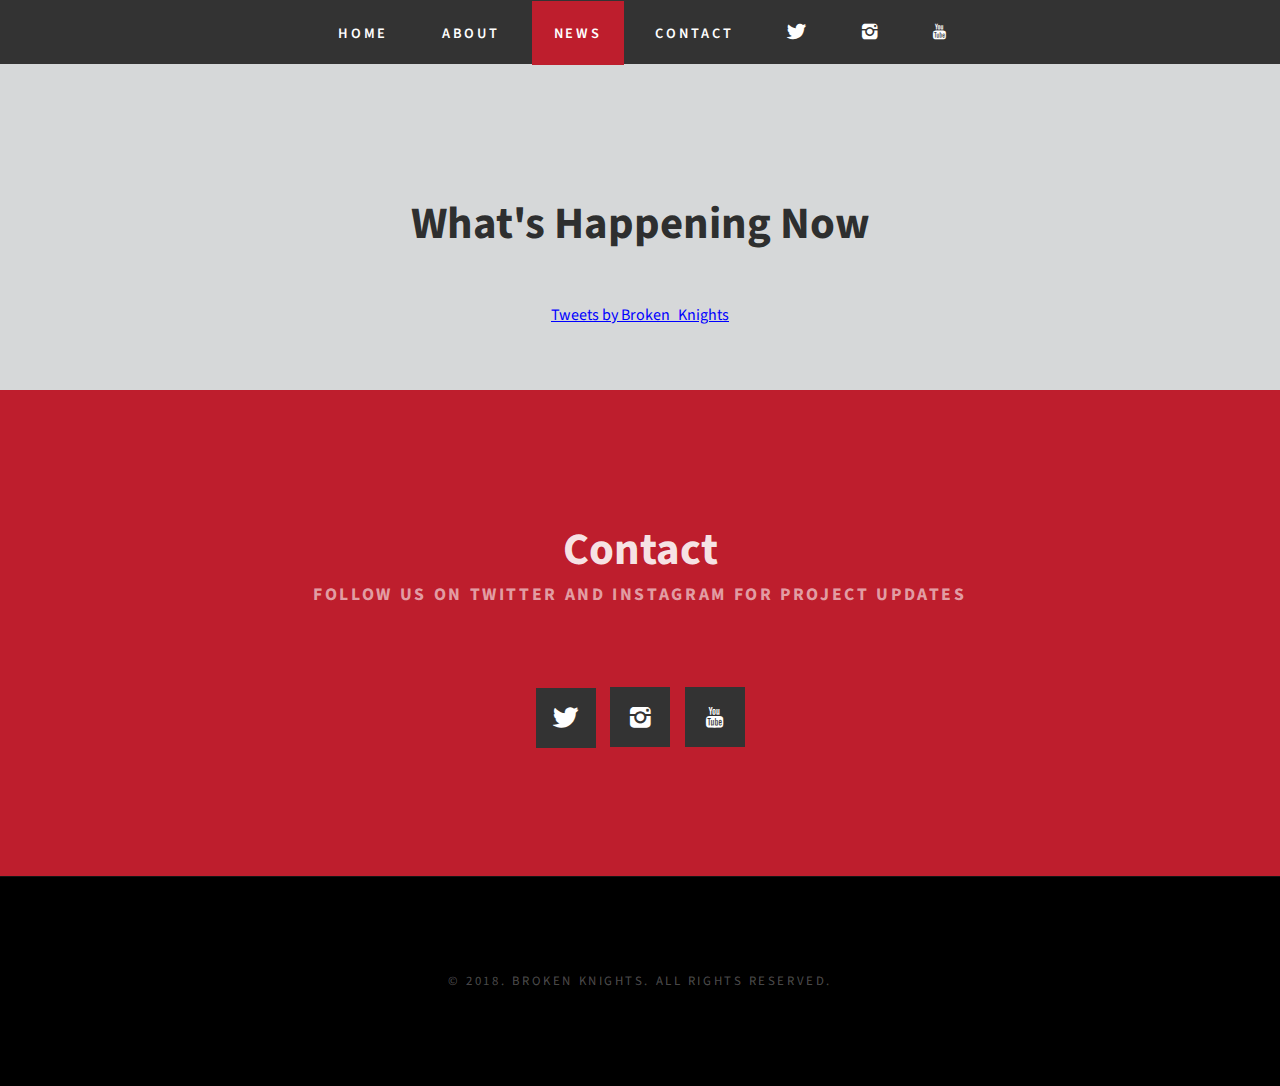
==== pages/news.html @ 319508f0 "Added new page and styling" ====
<html xmlns="http://www.w3.org/1999/xhtml">

<head>
    <meta http-equiv="Content-Type" content="text/html; charset=utf-8" />
    <title></title>
    <meta name="keywords"
        content="broken knights,games,game studio,indie game,sumo showdown,sumo,sumo game,game developer,studio" />
    <meta name="description"
        content="Broken Knights games. Making games we like to play. Check site for more information." />
    <link href="http://fonts.googleapis.com/css?family=Source+Sans+Pro:200,300,400,600,700,900" rel="stylesheet" />
    <link href="../default.css" rel="stylesheet" type="text/css" media="all" />
    <link href="../fonts.css" rel="stylesheet" type="text/css" media="all" />

    <!--[if IE 6]><link href="default_ie6.css" rel="stylesheet" type="text/css" /><![endif]-->

</head>

<body>
    <div id="menu">
        <ul>
            <li ><a href="../index.html" accesskey="1" title="">Home</a></li>
            <li><a href="../index.html#wrapper1" accesskey="2" title="">About</a></li>
            <li class="current_page_item"><a href="#" accesskey="3" title="">News</a></li>
            <li><a href="../index.html#wrapper4" accesskey="5" title="">Contact</a></li>
            <li><a href="https://twitter.com/Broken_Knights" target="blank" class="icon icon-twitter"></a></li>
            <li><a href="https://www.instagram.com/brokenknightsgames/?hl=en" target="blank"
                    class="icon icon-instagram"></a></li>
            <li><a href="https://www.youtube.com/channel/UCdCwTHCqJqRuHMwMgsT5jdA/" target="blank"
                    class="icon icon-youtube"></a></li>
        </ul>


    </div>
    <div class="page-body">
        <!--Twitter Embed-->
        <div id="wrapper2">
            <div class="container" id="content">
                <div class="title title-dark">
                    <h2>What's Happening Now</h2>
                </div>
                <div class="content center-content">
                    <a class="twitter-timeline" data-height="800" data-width="800" data-dnt="true" data-theme="dark"
                        data-link-color="#E81C4F" href="https://twitter.com/Broken_Knights?ref_src=twsrc%5Etfw">
                        Tweets by Broken_Knights</a>
                    <script async src="https://platform.twitter.com/widgets.js" charset="utf-8"></script>
                </div>

            </div>
        </div>

    </div>

    <div id="wrapper4">
        <div id="footer" class="container">
            <div>
                <header class="title">
                    <h2>Contact</h2>
                    <span class="byline"><strong>Follow us on Twitter and Instagram for project updates</strong></span>
                </header>
                <ul class="contact">
                    <li><a href="https://twitter.com/Broken_Knights" target="blank"
                            class="icon icon-twitter"><span>Twitter</span></a></li>
                    <li><a href="https://www.instagram.com/brokenknightsgames/?hl=en" target="blank"
                            class="icon icon-instagram"><span>Instagram</span></a></li>
                    <li><a href="https://www.youtube.com/channel/UCdCwTHCqJqRuHMwMgsT5jdA/" target="blank"
                            class="icon icon-youtube"><span>YouTube</span></a></li>
                </ul>
            </div>
        </div>
    </div>
    <div id="copyright">
        <p>&copy; 2018. Broken Knights. All rights reserved. </p>
    </div>
</body>

</html>
---- default.css ----
html, body
	{
		height: 100%;
	}
	
	body
	{
		margin: 0px;
		padding: 0px;
		background: #000000;
		font-family: 'Source Sans Pro', sans-serif;
		font-size: 12pt;
		font-weight: 400;
		color: #000000;
	}
	
	
	h1, h2, h3
	{
		margin: 0;
		padding: 0;
	}
	
	p, ol, ul
	{
		
	}
	
	ol, ul
	{
		padding: 0;
		list-style: none;
	}
	
	p
	{
		line-height: 180%;
	}
	
	strong
	{
	}
	
	a
	{
		color: #0000FF;
	}
	
	a:hover
	{
		text-decoration: none;
	}
	

	.container
	{
		margin: 0px auto;
		/*width: 1200px;*/
	}

	.center-content {
		text-align: center;
		padding-bottom: 4em;
	}
	
	.page-body {
		margin-top:4rem;
	}

/*********************************************************************************/
/* Form Style                                                                    */
/*********************************************************************************/

		form
		{
		}
		
			form label
			{
				display: block;
				text-align: left;
				margin-bottom: 0.5em;
			}
			
			form .submit
			{
				margin-top: 2em;
				background: #B03500;
				line-height: 1.5em;
				font-size: 1.3em;
			}
		
			form input.text,
			form select,
			form textarea
			{
				position: relative;
				-webkit-appearance: none;
				display: block;
				border: 0;
				background: #fff;
				background: rgba(255,255,255,0.75);
				width: 100%;
				border-radius: 0.50em;
				margin: 1em 0em;
				padding: 1.50em 1em;
				box-shadow: inset 0 0.1em 0.1em 0 rgba(0,0,0,0.05);
				border: solid 1px rgba(0,0,0,0.15);
				-moz-transition: all 0.35s ease-in-out;
				-webkit-transition: all 0.35s ease-in-out;
				-o-transition: all 0.35s ease-in-out;
				-ms-transition: all 0.35s ease-in-out;
				transition: all 0.35s ease-in-out;
				font-family: 'Source Sans Pro', sans-serif;
				font-size: 1em;
				outline: none;
			}

				form input.text:hover,
				form select:hover,
				form textarea:hover
				{
				}

				form input.text:focus,
				form select:focus,
				form textarea:focus
				{
					box-shadow: 0 0 2px 1px #E0E0E0;
					background: #fff;
				}
				
				form textarea
				{
					min-height: 12em;
				}

				form .formerize-placeholder
				{
					color: #555 !important;
				}

				form ::-webkit-input-placeholder
				{
					color: #555 !important;
				}

				form :-moz-placeholder
				{
					color: #555 !important;
				}

				form ::-moz-placeholder
				{
					color: #555 !important;
				}

				form :-ms-input-placeholder
				{
					color: #555 !important;
				}

				form ::-moz-focus-inner
				{
					border: 0;
				}


/*********************************************************************************/
/* Image Style                                                                   */
/*********************************************************************************/

	.image
	{
		display: inline-block;
		border: 1px solid rgba(0,0,0,.1);
	}
	
	.image img
	{
		display: block;
		width: 100%;
	}
	
	.image-full
	{
		display: block;
		width: 100%;
		margin: 0 0 3em 0;
	}
	
	.image-left
	{
		float: left;
		margin: 0 2em 2em 0;
	}
	
	.image-centered
	{
		display: block;
		margin: 0 0 2em 0;
	}
	
	.image-centered img
	{
		margin: 0 auto;
		width: auto;
	}

/*********************************************************************************/
/* List Styles                                                                   */
/*********************************************************************************/

	ul.style1
	{
	}


/*********************************************************************************/
/* Social Icon Styles                                                            */
/*********************************************************************************/

	ul.contact
	{
		margin: 0;
		padding: 2em 0em 0em 0em;
		list-style: none;
	}
	
	ul.contact li
	{
		display: inline-block;
		padding: 0em 0.30em;
		font-size: 1.2em;
	}
	
	ul.contact li span
	{
		display: none;
		margin: 0;
		padding: 0;
	}
	
	ul.contact li a
	{
		color: #FFF;
	}
	
	ul.contact li a:before
	{
		display: inline-block;
		background: #333333;
		width: 60px;
		height: 60px;
		line-height: 60px;
		text-align: center;
		color: #FFFFFF;
	}
	

/*********************************************************************************/
/* Button Style                                                                  */
/*********************************************************************************/

	.button
	{
		display: inline-block;
		margin-top: 2em;
		padding: 1em 2em 1em 2em;
		background: #B03500;
		letter-spacing: 0.20em;
		line-height: 1.8em;
		text-decoration: none;
		text-transform: uppercase;
		font-weight: 400;
		font-size: 1.2em;
		color: #FFF;
	}
	
	.button:before
	{
		display: inline-block;
		background: #8DCB89;
		margin-right: 1em;
		width: 40px;
		height: 40px;
		line-height: 40px;
		border-radius: 20px;
		text-align: center;
		color: #272925;
	}
	
	.button-small
	{
		padding: 0.9em 2em;
		line-height: 1.8em;
		font-size: 1em;
	}
		
/*********************************************************************************/
/* Heading Titles                                                                */
/*********************************************************************************/

	.title
	{
		margin-bottom: 3em;
	}
	
	.title h2
	{
		font-size: 2.8em;
		color: rgba(255,255,255,0.9);
	}
	
	.title .byline
	{
		letter-spacing: 0.15em;
		text-transform: uppercase;
		font-weight: 400;
		font-size: 1.1em;
		color: #6F6F6F;
	}

	.title-dark h2
	{
		font-size: 2.8em;
		color: rgba(0,0,0,0.8);
		text-align: center;
	}
	

/*********************************************************************************/
/* Header                                                                        */
/*********************************************************************************/

	#header-wrapper
	{
		width: 100%;
		overflow: hidden;
		padding-top:1rem;
		background: rgb(214, 216, 217) url(images/overlay.png) repeat;
	}

	#header
	{
		width: 100%;
	}

/*********************************************************************************/
/* Logo                                                                          */
/*********************************************************************************/

	#logo
	{
		padding: 5em 0em;
		text-align: center;
		
	}
	
	#logo h1
	{
		font-size: 3.5em;
		
	}
	
	#logo a
	{
		text-decoration: none;
		color: #FFF;
		color: #be1e2d;
	}
	
	#logo span
	{
		letter-spacing: 0.10em;
		text-transform: uppercase;
		font-size: 0.90em;
		color: rgba(255,255,255,0.5);
	}

	#logo span a
	{
		color: rgba(255,255,255,0.8);
	}
	
	#logo .icon
	{
		font-size: 4em;
		color: rgba(255,255,255,1);
	}

	#logo img
	{
		max-width: 700;
		max-height: 600;
		size: auto;
		margin: auto;
	}
	
	

/*********************************************************************************/
/* Menu                                                                          */
/*********************************************************************************/


	#menu
	{
		width: 100%;
		background-color:  #333333;
		position: fixed;
		top:0;
		max-height: 4rem;
	}
	
	#menu ul
	{
		text-align: center;
		margin: 0px;
	}
	
	#menu li
	{
		display: inline-block;
	}
	
	#menu li a, #menu li span
	{
		display: inline-block;
		margin-left: 0.50em;
		padding: 1.5em 1.5em;
		letter-spacing: 0.20em;
		text-decoration: none;
		font-size: 0.90em;
		font-weight: 600;
		text-transform: uppercase;
		outline: 0;
		color: #FFF;
	}
	
	#menu li:hover a, #menu li.active a, #menu li.active span
	{
		background-color:  #4e4e4e;
	}
	
	#menu .current_page_item a
	{
		background-color: #be1e2d;
	}
	

/*********************************************************************************/
/* Banner                                                                        */
/*********************************************************************************/

	#banner
	{
	}

/*********************************************************************************/
/* Wrapper                                                                       */
/*********************************************************************************/

	#wrapper1
	{
		background: #0E0C0C;
	}

	#wrapper2
	{
		background: #D6D8D9;
	}

	#wrapper3
	{
		overflow: hidden;
		padding: 8em 0em;
		background: #FFF;
	}
	
	#wrapper4
	{
		overflow: hidden;
		padding: 8em 0em;
		background: #be1e2d;
	}

/*********************************************************************************/
/* Welcome                                                                       */
/*********************************************************************************/

	#welcome
	{
		overflow: hidden;
		padding: 8em 0em;
		text-align: center;
		color: rgba(255, 255, 255, 0.589);
	}
	
	#welcome .content
	{
		padding: 0em 8em;
	}
	
	
	
	#welcome a,
	#welcome strong
	{
		color:  rgba(255, 255, 255, 0.918);
	}

/*********************************************************************************/
/* Page                                                                          */
/*********************************************************************************/

	#page
	{
	}

/*********************************************************************************/
/* Content                                                                       */
/*********************************************************************************/

	#content
	{
		padding-top:8em;
	}

/*********************************************************************************/
/* Sidebar                                                                       */
/*********************************************************************************/

	#sidebar
	{
	}

/*********************************************************************************/
/* Footer                                                                        */
/*********************************************************************************/

	#footer
	{
		text-align: center;
	}

	
	#footer .title span
	{
		color:  rgba(255, 255, 255, 0.589);
	}

/*********************************************************************************/
/* Copyright                                                                     */
/*********************************************************************************/

	#copyright
	{
		overflow: hidden;
		padding: 5em 0em;
		border-top: 1px solid rgba(255,255,255,0.08);
	}
	
	#copyright p
	{
		letter-spacing: 0.20em;
		text-align: center;
		text-transform: uppercase;
		font-size: 0.80em;
		color: rgba(255,255,255,0.3);
	}
	
	#copyright a
	{
		text-decoration: none;
		color: rgba(255,255,255,0.6);
	}

/*********************************************************************************/
/* Newsletter                                                                    */
/*********************************************************************************/

	#newsletter
	{
		overflow: hidden;
		padding: 8em 0em;
		background: #EDEDED;
		text-align: center;
	}
	
	#newsletter .title h2
	{
		color: rgba(0,0,0,0.8);
	}
	
	#newsletter .content
	{
		width: 600px;
		margin: 0px auto;
	}
	
/*********************************************************************************/
/* Portfolio                                                                     */
/*********************************************************************************/

	#portfolio
	{
	}
	
	#portfolio .box
	{
		text-align: center;
		color: rgba(0,0,0,0.5);
	}
	
	#portfolio h3
	{
		display: block;
		padding-bottom: 1em;
		text-transform: uppercase;
		font-size: 1em;
		color: rgba(0,0,0,0.6);
	}

	#portfolio .title
	{
		text-align: center;
	}

	#portfolio .title h2
	{
		color: rgba(0,0,0,0.8);
	}

	.column1,
	.column2,
	.column3,
	.column4
	{
		width: 282px;
	}
	
	.column1,
	.column2,
	.column3
	{
		float: left;
		margin-right: 24px;
	}
	
	.column4
	{
		float: right;
	}
---- fonts.css ----
@charset 'UTF-8';

@font-face
{
	font-family: 'FontAwesome';
	src: url('fonts/fontawesome-webfont.eot?v=3.0.1');
	src: url('fonts/fontawesome-webfont.eot?#iefix&v=3.0.1') format('embedded-opentype'),
	     url('fonts/fontawesome-webfont.woff?v=3.0.1') format('woff'),
	     url('fonts/fontawesome-webfont.ttf?v=3.0.1') format('truetype'),
	     url('fonts/fontawesome-webfont.svg#FontAwesome') format('svg');
	font-weight: normal;
	font-style: normal;
}

@font-face
{
	font-family: 'Font-Awesome-Social';
	src: url('fonts/fontawesome-social-webfont.eot');
	src: url('fonts/fontawesome-social-webfont.eot?#iefix') format('embedded-opentype'),
	     url('fonts/fontawesome-social-webfont.woff') format('woff'),
		 url('fonts/fontawesome-social-webfont.ttf') format('truetype'),
		 url('fonts/fontawesome-social-webfont.svg#Font-Awesome-More') format('svg');
	font-weight: normal;
	font-style: normal;
}

/*********************************************************************************/
/* Icons                                                                         */
/*********************************************************************************/

	/*
		Powered by:
		
		Font Awesome (http://fortawesome.github.com/Font-Awesome/)
		Font Awesome More (http://gregoryloucas.github.com/Font-Awesome-More/)
	*/

	.icon
	{
		text-decoration: none;
	}

		.icon:before
		{
			font-size: 1.25em;
			text-decoration: none;
			font-family: FontAwesome;
			font-weight: normal;
			font-style: normal;
			-webkit-text-rendering: optimizeLegibility;
			-moz-text-rendering: optimizeLegibility;
			-ms-text-rendering: optimizeLegibility;
			-o-text-rendering: optimizeLegibility;
			text-rendering: optimizeLegibility;
			-webkit-font-smoothing: antialiased;
			-moz-font-smoothing: antialiased;
			-ms-font-smoothing: antialiased;
			-o-font-smoothing: antialiased;
			font-smoothing: antialiased;
			-webkit-font-feature-settings: "liga" 1, "dlig" 1;
			-moz-font-feature-settings: "liga=1, dlig=1";
			-ms-font-feature-settings: "liga" 1, "dlig" 1;
			-o-font-feature-settings: "liga" 1, "dlig" 1;
			font-feature-settings: "liga" 1, "dlig" 1;
		}

		.icon-glass:before                { content: "\f000"; }
		.icon-music:before                { content: "\f001"; }
		.icon-search:before               { content: "\f002"; }
		.icon-envelope:before             { content: "\f003"; }
		.icon-heart:before                { content: "\f004"; }
		.icon-star:before                 { content: "\f005"; }
		.icon-star-empty:before           { content: "\f006"; }
		.icon-user:before                 { content: "\f007"; }
		.icon-film:before                 { content: "\f008"; }
		.icon-th-large:before             { content: "\f009"; }
		.icon-th:before                   { content: "\f00a"; }
		.icon-th-list:before              { content: "\f00b"; }
		.icon-ok:before                   { content: "\f00c"; }
		.icon-remove:before               { content: "\f00d"; }
		.icon-zoom-in:before              { content: "\f00e"; }

		.icon-zoom-out:before             { content: "\f010"; }
		.icon-off:before                  { content: "\f011"; }
		.icon-signal:before               { content: "\f012"; }
		.icon-cog:before                  { content: "\f013"; }
		.icon-trash:before                { content: "\f014"; }
		.icon-home:before                 { content: "\f015"; }
		.icon-file:before                 { content: "\f016"; }
		.icon-time:before                 { content: "\f017"; }
		.icon-road:before                 { content: "\f018"; }
		.icon-download-alt:before         { content: "\f019"; }
		.icon-download:before             { content: "\f01a"; }
		.icon-upload:before               { content: "\f01b"; }
		.icon-inbox:before                { content: "\f01c"; }
		.icon-play-circle:before          { content: "\f01d"; }
		.icon-repeat:before               { content: "\f01e"; }

		/* \f020 doesn't work in Safari. all shifted one down */
		.icon-refresh:before              { content: "\f021"; }
		.icon-list-alt:before             { content: "\f022"; }
		.icon-lock:before                 { content: "\f023"; }
		.icon-flag:before                 { content: "\f024"; }
		.icon-headphones:before           { content: "\f025"; }
		.icon-volume-off:before           { content: "\f026"; }
		.icon-volume-down:before          { content: "\f027"; }
		.icon-volume-up:before            { content: "\f028"; }
		.icon-qrcode:before               { content: "\f029"; }
		.icon-barcode:before              { content: "\f02a"; }
		.icon-tag:before                  { content: "\f02b"; }
		.icon-tags:before                 { content: "\f02c"; }
		.icon-book:before                 { content: "\f02d"; }
		.icon-bookmark:before             { content: "\f02e"; }
		.icon-print:before                { content: "\f02f"; }

		.icon-camera:before               { content: "\f030"; }
		.icon-font:before                 { content: "\f031"; }
		.icon-bold:before                 { content: "\f032"; }
		.icon-italic:before               { content: "\f033"; }
		.icon-text-height:before          { content: "\f034"; }
		.icon-text-width:before           { content: "\f035"; }
		.icon-align-left:before           { content: "\f036"; }
		.icon-align-center:before         { content: "\f037"; }
		.icon-align-right:before          { content: "\f038"; }
		.icon-align-justify:before        { content: "\f039"; }
		.icon-list:before                 { content: "\f03a"; }
		.icon-indent-left:before          { content: "\f03b"; }
		.icon-indent-right:before         { content: "\f03c"; }
		.icon-facetime-video:before       { content: "\f03d"; }
		.icon-picture:before              { content: "\f03e"; }

		.icon-pencil:before               { content: "\f040"; }
		.icon-map-marker:before           { content: "\f041"; }
		.icon-adjust:before               { content: "\f042"; }
		.icon-tint:before                 { content: "\f043"; }
		.icon-edit:before                 { content: "\f044"; }
		.icon-share:before                { content: "\f045"; }
		.icon-check:before                { content: "\f046"; }
		.icon-move:before                 { content: "\f047"; }
		.icon-step-backward:before        { content: "\f048"; }
		.icon-fast-backward:before        { content: "\f049"; }
		.icon-backward:before             { content: "\f04a"; }
		.icon-play:before                 { content: "\f04b"; }
		.icon-pause:before                { content: "\f04c"; }
		.icon-stop:before                 { content: "\f04d"; }
		.icon-forward:before              { content: "\f04e"; }

		.icon-fast-forward:before         { content: "\f050"; }
		.icon-step-forward:before         { content: "\f051"; }
		.icon-eject:before                { content: "\f052"; }
		.icon-chevron-left:before         { content: "\f053"; }
		.icon-chevron-right:before        { content: "\f054"; }
		.icon-plus-sign:before            { content: "\f055"; }
		.icon-minus-sign:before           { content: "\f056"; }
		.icon-remove-sign:before          { content: "\f057"; }
		.icon-ok-sign:before              { content: "\f058"; }
		.icon-question-sign:before        { content: "\f059"; }
		.icon-info-sign:before            { content: "\f05a"; }
		.icon-screenshot:before           { content: "\f05b"; }
		.icon-remove-circle:before        { content: "\f05c"; }
		.icon-ok-circle:before            { content: "\f05d"; }
		.icon-ban-circle:before           { content: "\f05e"; }

		.icon-arrow-left:before           { content: "\f060"; }
		.icon-arrow-right:before          { content: "\f061"; }
		.icon-arrow-up:before             { content: "\f062"; }
		.icon-arrow-down:before           { content: "\f063"; }
		.icon-share-alt:before            { content: "\f064"; }
		.icon-resize-full:before          { content: "\f065"; }
		.icon-resize-small:before         { content: "\f066"; }
		.icon-plus:before                 { content: "\f067"; }
		.icon-minus:before                { content: "\f068"; }
		.icon-asterisk:before             { content: "\f069"; }
		.icon-exclamation-sign:before     { content: "\f06a"; }
		.icon-gift:before                 { content: "\f06b"; }
		.icon-leaf:before                 { content: "\f06c"; }
		.icon-fire:before                 { content: "\f06d"; }
		.icon-eye-open:before             { content: "\f06e"; }

		.icon-eye-close:before            { content: "\f070"; }
		.icon-warning-sign:before         { content: "\f071"; }
		.icon-plane:before                { content: "\f072"; }
		.icon-calendar:before             { content: "\f073"; }
		.icon-random:before               { content: "\f074"; }
		.icon-comment:before              { content: "\f075"; }
		.icon-magnet:before               { content: "\f076"; }
		.icon-chevron-up:before           { content: "\f077"; }
		.icon-chevron-down:before         { content: "\f078"; }
		.icon-retweet:before              { content: "\f079"; }
		.icon-shopping-cart:before        { content: "\f07a"; }
		.icon-folder-close:before         { content: "\f07b"; }
		.icon-folder-open:before          { content: "\f07c"; }
		.icon-resize-vertical:before      { content: "\f07d"; }
		.icon-resize-horizontal:before    { content: "\f07e"; }

		.icon-bar-chart:before            { content: "\f080"; }
		.icon-twitter-sign:before         { content: "\f081"; }
		.icon-facebook-sign:before        { content: "\f082"; }
		.icon-camera-retro:before         { content: "\f083"; }
		.icon-key:before                  { content: "\f084"; }
		.icon-cogs:before                 { content: "\f085"; }
		.icon-comments:before             { content: "\f086"; }
		.icon-thumbs-up:before            { content: "\f087"; }
		.icon-thumbs-down:before          { content: "\f088"; }
		.icon-star-half:before            { content: "\f089"; }
		.icon-heart-empty:before          { content: "\f08a"; }
		.icon-signout:before              { content: "\f08b"; }
		.icon-linkedin-sign:before        { content: "\f08c"; }
		.icon-pushpin:before              { content: "\f08d"; }
		.icon-external-link:before        { content: "\f08e"; }

		.icon-signin:before               { content: "\f090"; }
		.icon-trophy:before               { content: "\f091"; }
		.icon-github-sign:before          { content: "\f092"; }
		.icon-upload-alt:before           { content: "\f093"; }
		.icon-lemon:before                { content: "\f094"; }
		.icon-phone:before                { content: "\f095"; }
		.icon-check-empty:before          { content: "\f096"; }
		.icon-bookmark-empty:before       { content: "\f097"; }
		.icon-phone-sign:before           { content: "\f098"; }
		.icon-twitter:before              { content: "\f099"; }
		.icon-facebook:before             { content: "\f09a"; }
		.icon-github:before               { content: "\f09b"; }
		.icon-unlock:before               { content: "\f09c"; }
		.icon-credit-card:before          { content: "\f09d"; }
		.icon-rss:before                  { content: "\f09e"; }

		.icon-hdd:before                  { content: "\f0a0"; }
		.icon-bullhorn:before             { content: "\f0a1"; }
		.icon-bell:before                 { content: "\f0a2"; }
		.icon-certificate:before          { content: "\f0a3"; }
		.icon-hand-right:before           { content: "\f0a4"; }
		.icon-hand-left:before            { content: "\f0a5"; }
		.icon-hand-up:before              { content: "\f0a6"; }
		.icon-hand-down:before            { content: "\f0a7"; }
		.icon-circle-arrow-left:before    { content: "\f0a8"; }
		.icon-circle-arrow-right:before   { content: "\f0a9"; }
		.icon-circle-arrow-up:before      { content: "\f0aa"; }
		.icon-circle-arrow-down:before    { content: "\f0ab"; }
		.icon-globe:before                { content: "\f0ac"; }
		.icon-wrench:before               { content: "\f0ad"; }
		.icon-tasks:before                { content: "\f0ae"; }

		.icon-filter:before               { content: "\f0b0"; }
		.icon-briefcase:before            { content: "\f0b1"; }
		.icon-fullscreen:before           { content: "\f0b2"; }

		.icon-group:before                { content: "\f0c0"; }
		.icon-link:before                 { content: "\f0c1"; }
		.icon-cloud:before                { content: "\f0c2"; }
		.icon-beaker:before               { content: "\f0c3"; }
		.icon-cut:before                  { content: "\f0c4"; }
		.icon-copy:before                 { content: "\f0c5"; }
		.icon-paper-clip:before           { content: "\f0c6"; }
		.icon-save:before                 { content: "\f0c7"; }
		.icon-sign-blank:before           { content: "\f0c8"; }
		.icon-reorder:before              { content: "\f0c9"; }
		.icon-list-ul:before              { content: "\f0ca"; }
		.icon-list-ol:before              { content: "\f0cb"; }
		.icon-strikethrough:before        { content: "\f0cc"; }
		.icon-underline:before            { content: "\f0cd"; }
		.icon-table:before                { content: "\f0ce"; }

		.icon-magic:before                { content: "\f0d0"; }
		.icon-truck:before                { content: "\f0d1"; }
		.icon-pinterest:before            { content: "\f0d2"; }
		.icon-pinterest-sign:before       { content: "\f0d3"; }
		.icon-google-plus-sign:before     { content: "\f0d4"; }
		.icon-google-plus:before          { content: "\f0d5"; }
		.icon-money:before                { content: "\f0d6"; }
		.icon-caret-down:before           { content: "\f0d7"; }
		.icon-caret-up:before             { content: "\f0d8"; }
		.icon-caret-left:before           { content: "\f0d9"; }
		.icon-caret-right:before          { content: "\f0da"; }
		.icon-columns:before              { content: "\f0db"; }
		.icon-sort:before                 { content: "\f0dc"; }
		.icon-sort-down:before            { content: "\f0dd"; }
		.icon-sort-up:before              { content: "\f0de"; }

		.icon-envelope-alt:before         { content: "\f0e0"; }
		.icon-linkedin:before             { content: "\f0e1"; }
		.icon-undo:before                 { content: "\f0e2"; }
		.icon-legal:before                { content: "\f0e3"; }
		.icon-dashboard:before            { content: "\f0e4"; }
		.icon-comment-alt:before          { content: "\f0e5"; }
		.icon-comments-alt:before         { content: "\f0e6"; }
		.icon-bolt:before                 { content: "\f0e7"; }
		.icon-sitemap:before              { content: "\f0e8"; }
		.icon-umbrella:before             { content: "\f0e9"; }
		.icon-paste:before                { content: "\f0ea"; }
		.icon-lightbulb:before            { content: "\f0eb"; }
		.icon-exchange:before             { content: "\f0ec"; }
		.icon-cloud-download:before       { content: "\f0ed"; }
		.icon-cloud-upload:before         { content: "\f0ee"; }

		.icon-user-md:before              { content: "\f0f0"; }
		.icon-stethoscope:before          { content: "\f0f1"; }
		.icon-suitcase:before             { content: "\f0f2"; }
		.icon-bell-alt:before             { content: "\f0f3"; }
		.icon-coffee:before               { content: "\f0f4"; }
		.icon-food:before                 { content: "\f0f5"; }
		.icon-file-alt:before             { content: "\f0f6"; }
		.icon-building:before             { content: "\f0f7"; }
		.icon-hospital:before             { content: "\f0f8"; }
		.icon-ambulance:before            { content: "\f0f9"; }
		.icon-medkit:before               { content: "\f0fa"; }
		.icon-fighter-jet:before          { content: "\f0fb"; }
		.icon-beer:before                 { content: "\f0fc"; }
		.icon-h-sign:before               { content: "\f0fd"; }
		.icon-plus-sign-alt:before        { content: "\f0fe"; }

		.icon-double-angle-left:before    { content: "\f100"; }
		.icon-double-angle-right:before   { content: "\f101"; }
		.icon-double-angle-up:before      { content: "\f102"; }
		.icon-double-angle-down:before    { content: "\f103"; }
		.icon-angle-left:before           { content: "\f104"; }
		.icon-angle-right:before          { content: "\f105"; }
		.icon-angle-up:before             { content: "\f106"; }
		.icon-angle-down:before           { content: "\f107"; }
		.icon-desktop:before              { content: "\f108"; }
		.icon-laptop:before               { content: "\f109"; }
		.icon-tablet:before               { content: "\f10a"; }
		.icon-mobile-phone:before         { content: "\f10b"; }
		.icon-circle-blank:before         { content: "\f10c"; }
		.icon-quote-left:before           { content: "\f10d"; }
		.icon-quote-right:before          { content: "\f10e"; }

		.icon-spinner:before              { content: "\f110"; }
		.icon-circle:before               { content: "\f111"; }
		.icon-reply:before                { content: "\f112"; }
		.icon-github-alt:before           { content: "\f113"; }
		.icon-folder-close-alt:before     { content: "\f114"; }
		.icon-folder-open-alt:before      { content: "\f115"; }

		.icon-blogger-sign:before,.icon-blogger:before,.icon-delicious:before,.icon-dribbble-sign:before,.icon-dribbble:before,.icon-dropbox:before,.icon-drupal:before,.icon-evernote-sign:before,.icon-evernote:before,.icon-flickr-sign:before,.icon-flickr:before,.icon-forrst-sign:before,.icon-forrst:before,.icon-foursquare-sign:before,.icon-foursquare:before,.icon-git-fork:before,.icon-hacker-news:before,.icon-instagram:before,.icon-lastfm-sign:before,.icon-lastfm:before,.icon-paypal:before,.icon-picasa-sign:before,.icon-picasa:before,.icon-reddit:before,.icon-share-this-sign:before,.icon-share-this:before,.icon-skype:before,.icon-soundcloud:before,.icon-spotify:before,.icon-stack-overflow:before,.icon-tumblr-sign:before,.icon-tumblr:before,.icon-vimeo-sign:before,.icon-vimeo:before,.icon-wordpress-sign:before,.icon-wordpress:before,.icon-yelp-sign:before,.icon-yelp:before,.icon-youtube-sign:before,.icon-youtube:before              {font-family:'Font-Awesome-Social'; }

		.icon-dropbox:before              { content: "\f300"; }
		.icon-drupal:before               { content: "\f301"; }
		.icon-git-fork:before             { content: "\f302"; }
		.icon-instagram:before            { content: "\f303"; }
		.icon-share-this-sign:before      { content: "\f304"; }
		.icon-share-this:before           { content: "\f305"; }
		.icon-foursquare-sign:before      { content: "\f306"; }
		.icon-foursquare:before           { content: "\f307"; }
		.icon-hacker-news:before          { content: "\f308"; }
		.icon-skype:before                { content: "\f309"; }
		.icon-spotify:before              { content: "\f30a"; }
		.icon-soundcloud:before           { content: "\f30b"; }
		.icon-paypal:before               { content: "\f30c"; }
		.icon-youtube-sign:before         { content: "\f30d"; }
		.icon-youtube:before              { content: "\f30e"; }
		.icon-reddit:before               { content: "\f30f"; }
		.icon-blogger-sign:before         { content: "\f310"; }
		.icon-blogger:before              { content: "\f311"; }
		.icon-dribbble-sign:before        { content: "\f312"; }
		.icon-dribbble:before             { content: "\f313"; }
		.icon-evernote-sign:before        { content: "\f314"; }
		.icon-evernote:before             { content: "\f315"; }
		.icon-flickr-sign:before          { content: "\f316"; }
		.icon-flickr:before               { content: "\f317"; }
		.icon-forrst-sign:before          { content: "\f318"; }
		.icon-forrst:before               { content: "\f319"; }
		.icon-delicious:before            { content: "\f31a"; }
		.icon-lastfm-sign:before          { content: "\f31b"; }
		.icon-lastfm:before               { content: "\f31c"; }
		.icon-picasa-sign:before          { content: "\f31d"; }
		.icon-picasa:before               { content: "\f31e"; }
		.icon-stack-overflow:before       { content: "\f320"; }
		.icon-tumblr-sign:before          { content: "\f321"; }
		.icon-tumblr:before               { content: "\f322"; }
		.icon-vimeo-sign:before           { content: "\f323"; }
		.icon-vimeo:before                { content: "\f324"; }
		.icon-wordpress-sign:before       { content: "\f325"; }
		.icon-wordpress:before            { content: "\f326"; }
		.icon-yelp-sign:before            { content: "\f327"; }
		.icon-yelp:before                 { content: "\f328"; }
		.icon-cloud-upload:before		  { content: "\f0ee"; }
		.icon-cloud-download:before		  { content: "\f0ed"; }
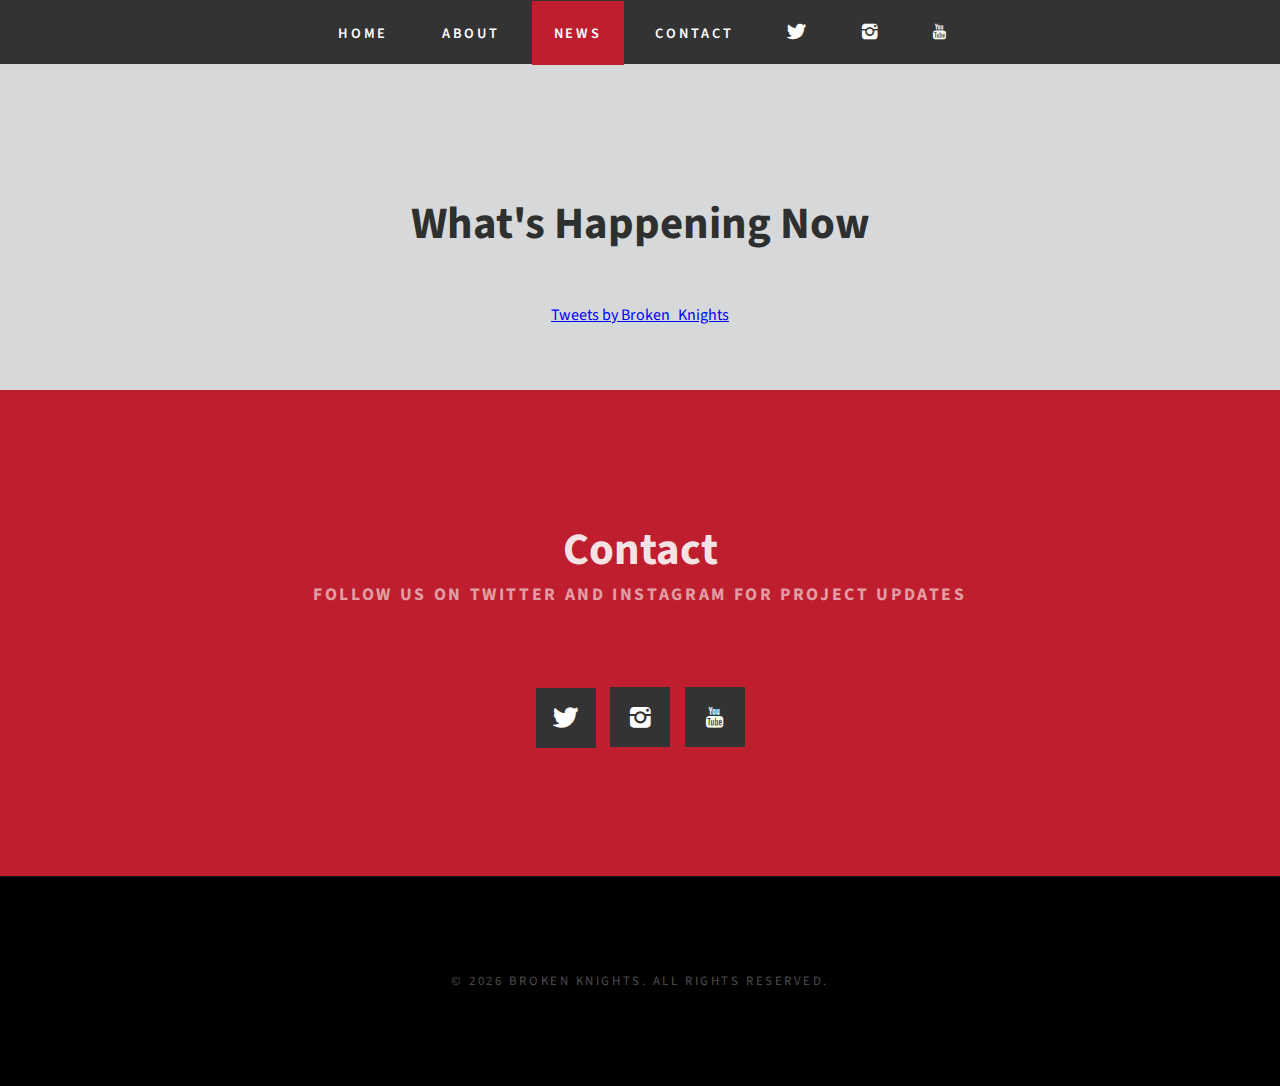
==== commit 8ff1fe2d: "Update copywright date" ====
--- a/pages/news.html
+++ b/pages/news.html
@@ -2,7 +2,7 @@
 
 <head>
     <meta http-equiv="Content-Type" content="text/html; charset=utf-8" />
-    <title></title>
+    <title>Broken Knights Games - News : Check out Sumo Showdown</title>
     <meta name="keywords"
         content="broken knights,games,game studio,indie game,sumo showdown,sumo,sumo game,game developer,studio" />
     <meta name="description"
@@ -69,7 +69,13 @@
         </div>
     </div>
     <div id="copyright">
-        <p>&copy; 2018. Broken Knights. All rights reserved. </p>
+        <p>&copy; 
+            <span id="date">
+                <script>
+                    var d = new Date();
+                    var e = document.getElementById("date").innerText = d.getFullYear();
+                </script>
+            </span> Broken Knights. All rights reserved. </p>
     </div>
 </body>
 
